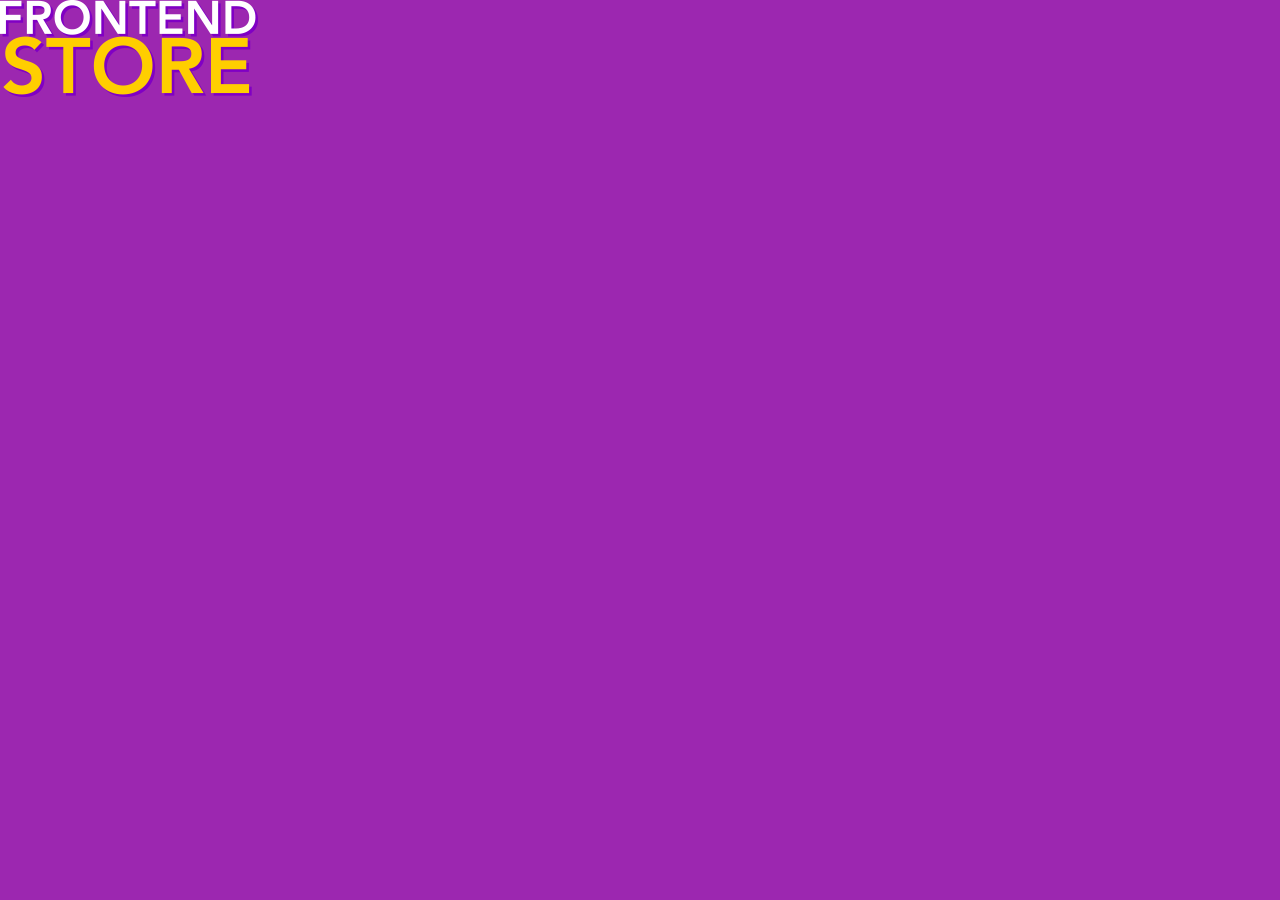
==== index.html @ 8a5e6a5a "6-4 añadiendo logotipo de la Store" ====
<!DOCTYPE html>
<html lang="en">
<head>
    <meta charset="UTF-8">
    <meta http-equiv="X-UA-Compatible" content="IE=edge">
    <meta name="viewport" content="width=device-width, initial-scale=1.0">
    <title>FrontEnd Store</title>
    <link rel="stylesheet" href="css/normalize.css">
    <link rel="stylesheet" href="/css/style.css">
    <link href="https://fonts.googleapis.com/css2?family=Krub:wght@400;700&family=Staatliches&display=swap" rel="stylesheet"> 
</head>
<body>
    <header>
        <a href="index.html">
            <img src="/img/logo.png" alt="Logotipo">
        </a>
    </header>
    
</body>
</html>
---- css/style.css ----
:root {
    --primario: #9C27B0;
    --primarioOscuro: #89119D;
    --secundario: #FFCE00;
    --secundarioOscuro: rgb(233,187,2);
    --blanco: #FFF;
    --negro: #000;

    --fuentePrincipal: 'Staatliches', cursive;
}

html {
    box-sizing: border-box;
    font-size: 62.5%;
}

*, *::before, *:after {
    box-sizing: inherit;
}

/* Globales */

body {
    background-color: var(--primario);
    font-size: 1.6rem;
    line-height: 1.5;
}

p {
    font-size: 1.8rem;
    font-family: Arial, Helvetica, sans-serif;
    color: var(--blanco);
}

a {
    text-decoration: none;
}

img {
    max-width: 100%;
}

.contenedor {
    max-width: 120rem;
    margin: 0 auto;;
}

h1,h2,h3 {
    text-align: center;
    color: var(--secundario);
    font-family: var(--fuentePrincipal);
}

h1 {
    font-size: 4rem;
}

h2 {
    font-size: 3.2rem;
}

h3 {
    font-size: 2.4rem;
}
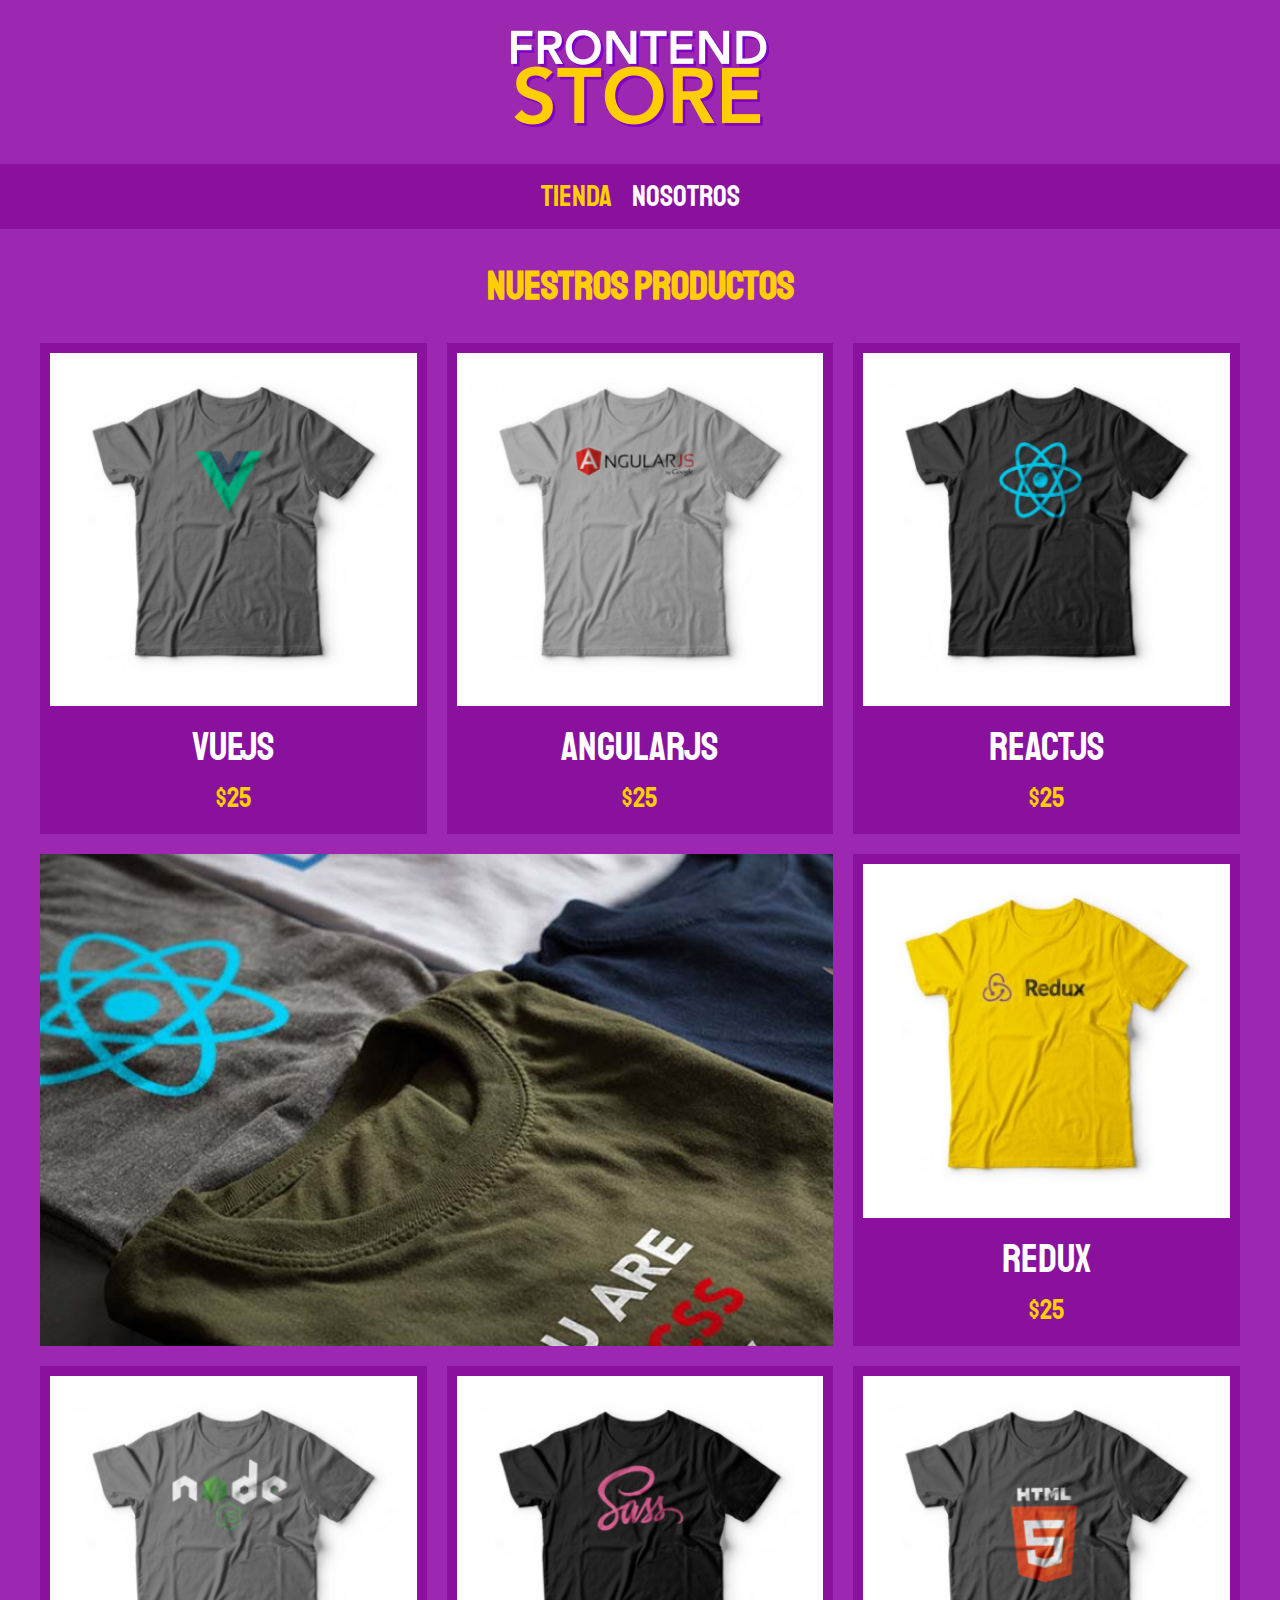
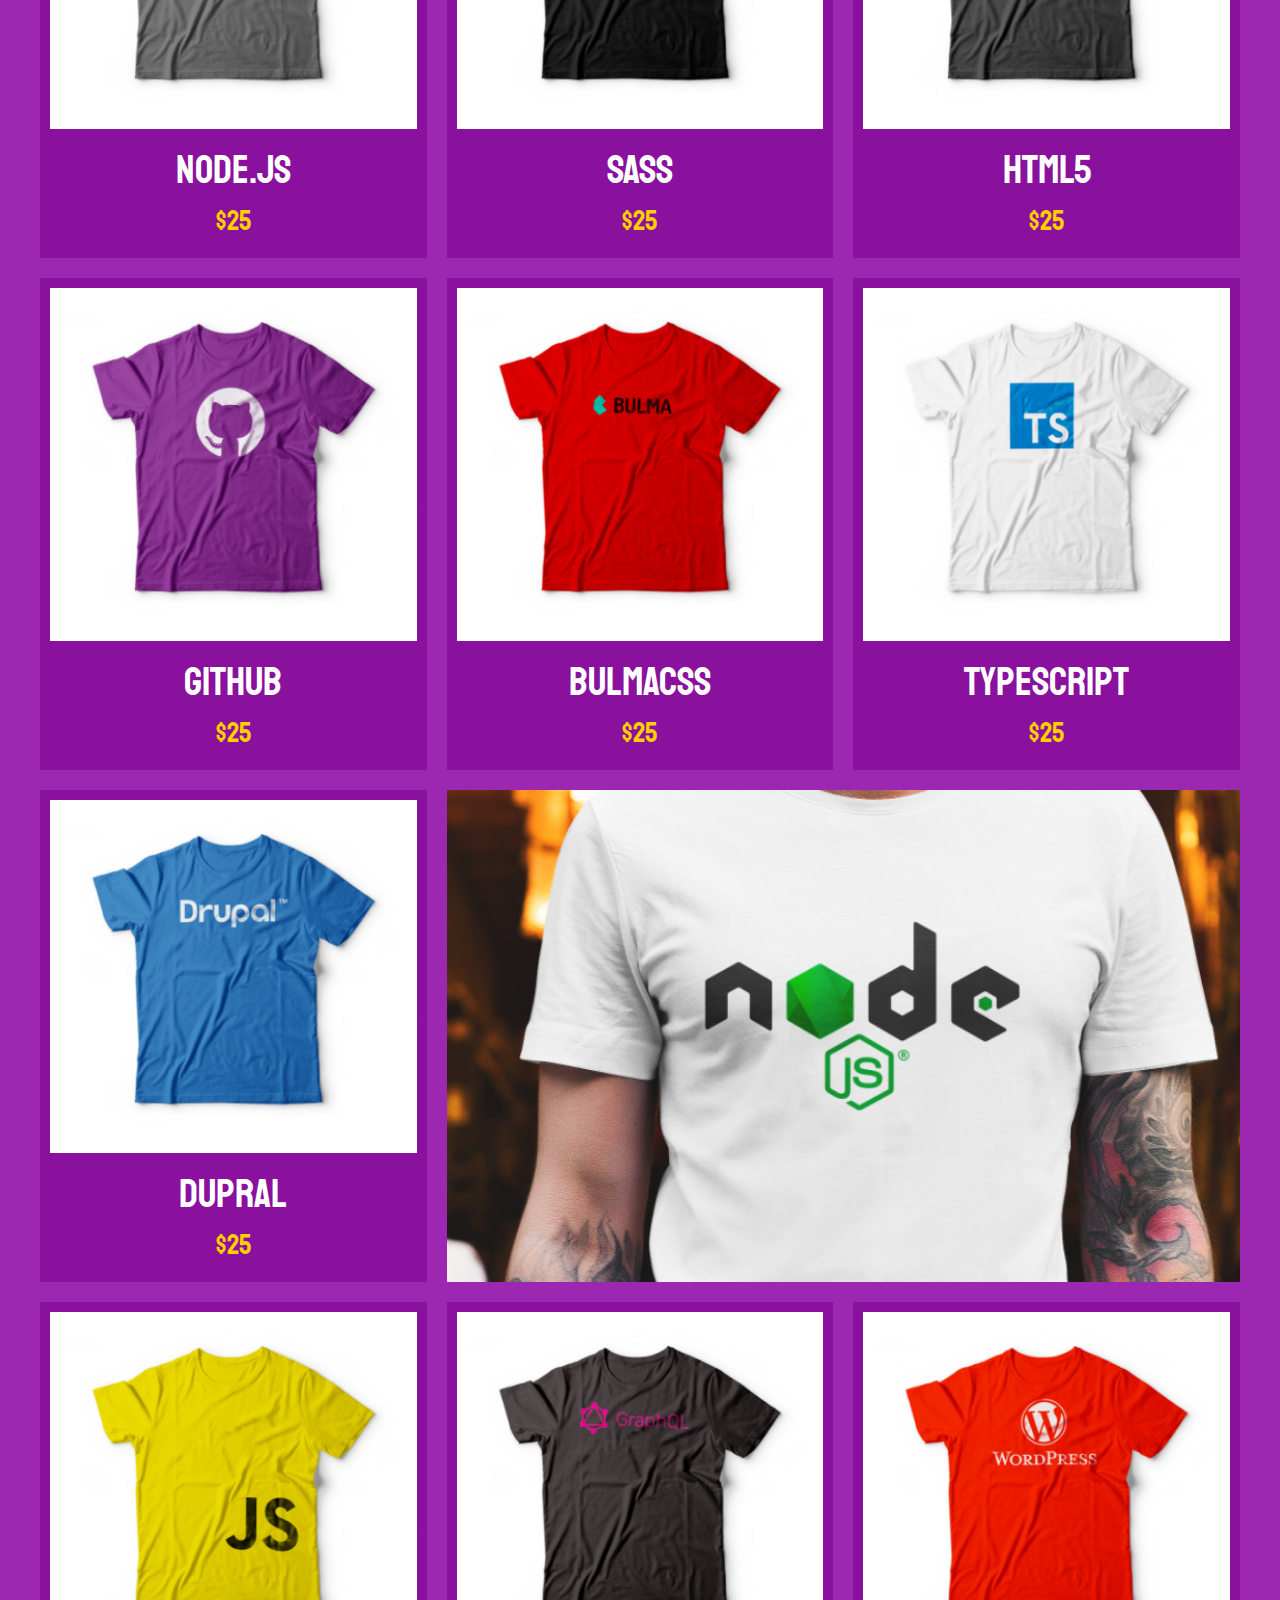
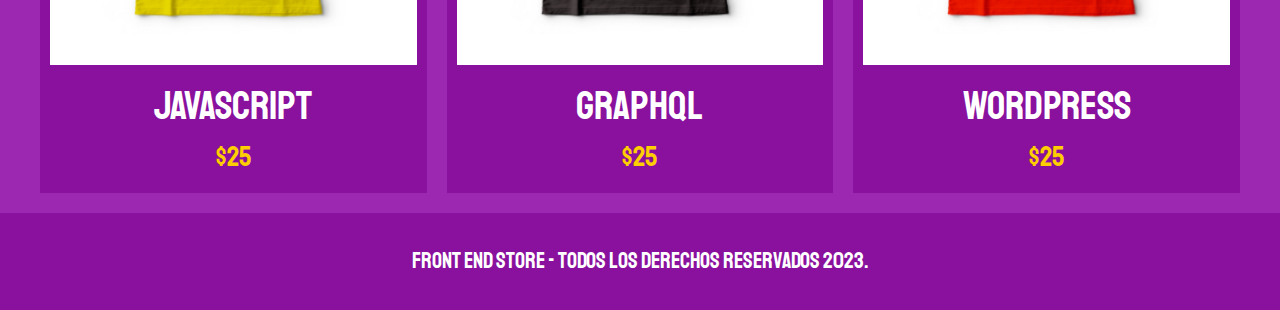
==== commit 260bd896: "Proyecto Finalizado" ====
--- a/index.html
+++ b/index.html
@@ -10,11 +10,155 @@
     <link href="https://fonts.googleapis.com/css2?family=Krub:wght@400;700&family=Staatliches&display=swap" rel="stylesheet"> 
 </head>
 <body>
-    <header>
+    <header class="header">
         <a href="index.html">
-            <img src="/img/logo.png" alt="Logotipo">
+            <img class="header__logo" src="/img/logo.png" alt="Logotipo">
         </a>
     </header>
+
+    <nav class="navegacion">
+        <a class="navegacion__enlace navegacion__enlace--activo" href="index.html">Tienda</a>
+        <a class="navegacion__enlace" href="nosotros.html">Nosotros</a>
+    </nav>
     
+    <main class="contenedor">
+        <h1>Nuestros Productos</h1>
+
+        <div class="grid">
+            <div class="producto">
+                <a href="producto.html">
+                    <img class="producto__imagen" src="img/1.jpg" alt="imagen camisa">
+                    <div class="producto__informacion">
+                        <p class="producto__nombre">VueJS</p>
+                        <p class="producto__precio">$25</p>
+                    </div>
+                </a>
+            </div> <!-- .producto -->
+            <div class="producto">
+                <a href="producto.html">
+                    <img class="producto__imagen" src="img/2.jpg" alt="imagen camisa">
+                    <div class="producto__informacion">
+                        <p class="producto__nombre">AngularJS</p>
+                        <p class="producto__precio">$25</p>
+                    </div>
+                </a>
+            </div> <!-- .producto -->
+            <div class="producto">
+                <a href="producto.html">
+                    <img class="producto__imagen" src="img/3.jpg" alt="imagen camisa">
+                    <div class="producto__informacion">
+                        <p class="producto__nombre">ReactJS</p>
+                        <p class="producto__precio">$25</p>
+                    </div>
+                </a>
+            </div> <!-- .producto -->
+            <div class="producto">
+                <a href="producto.html">
+                    <img class="producto__imagen" src="img/4.jpg" alt="imagen camisa">
+                    <div class="producto__informacion">
+                        <p class="producto__nombre">Redux</p>
+                        <p class="producto__precio">$25</p>
+                    </div>
+                </a>
+            </div> <!-- .producto -->
+            <div class="producto">
+                <a href="producto.html">
+                    <img class="producto__imagen" src="img/5.jpg" alt="imagen camisa">
+                    <div class="producto__informacion">
+                        <p class="producto__nombre">Node.JS</p>
+                        <p class="producto__precio">$25</p>
+                    </div>
+                </a>
+            </div> <!-- .producto -->
+            <div class="producto">
+                <a href="producto.html">
+                    <img class="producto__imagen" src="img/6.jpg" alt="imagen camisa">
+                    <div class="producto__informacion">
+                        <p class="producto__nombre">SASS</p>
+                        <p class="producto__precio">$25</p>
+                    </div>
+                </a>
+            </div> <!-- .producto -->
+            <div class="producto">
+                <a href="producto.html">
+                    <img class="producto__imagen" src="img/7.jpg" alt="imagen camisa">
+                    <div class="producto__informacion">
+                        <p class="producto__nombre">HTML5</p>
+                        <p class="producto__precio">$25</p>
+                    </div>
+                </a>
+            </div> <!-- .producto -->
+            <div class="producto">
+                <a href="producto.html">
+                    <img class="producto__imagen" src="img/8.jpg" alt="imagen camisa">
+                    <div class="producto__informacion">
+                        <p class="producto__nombre">GitHub</p>
+                        <p class="producto__precio">$25</p>
+                    </div>
+                </a>
+            </div> <!-- .producto -->
+            <div class="producto">
+                <a href="producto.html">
+                    <img class="producto__imagen" src="img/9.jpg" alt="imagen camisa">
+                    <div class="producto__informacion">
+                        <p class="producto__nombre">BulmaCSS</p>
+                        <p class="producto__precio">$25</p>
+                    </div>
+                </a>
+            </div> <!-- .producto -->
+            <div class="producto">
+                <a href="producto.html">
+                    <img class="producto__imagen" src="img/10.jpg" alt="imagen camisa">
+                    <div class="producto__informacion">
+                        <p class="producto__nombre">TypeScript</p>
+                        <p class="producto__precio">$25</p>
+                    </div>
+                </a>
+            </div> <!-- .producto -->
+            <div class="producto">
+                <a href="producto.html">
+                    <img class="producto__imagen" src="img/11.jpg" alt="imagen camisa">
+                    <div class="producto__informacion">
+                        <p class="producto__nombre">Dupral</p>
+                        <p class="producto__precio">$25</p>
+                    </div>
+                </a>
+            </div> <!-- .producto -->
+            <div class="producto">
+                <a href="producto.html">
+                    <img class="producto__imagen" src="img/12.jpg" alt="imagen camisa">
+                    <div class="producto__informacion">
+                        <p class="producto__nombre">JavaScript</p>
+                        <p class="producto__precio">$25</p>
+                    </div>
+                </a>
+            </div> <!-- .producto -->
+            <div class="producto">
+                <a href="producto.html">
+                    <img class="producto__imagen" src="img/13.jpg" alt="imagen camisa">
+                    <div class="producto__informacion">
+                        <p class="producto__nombre">GraphQL</p>
+                        <p class="producto__precio">$25</p>
+                    </div>
+                </a>
+            </div> <!-- .producto -->
+            <div class="producto">
+                <a href="producto.html">
+                    <img class="producto__imagen" src="img/14.jpg" alt="imagen camisa">
+                    <div class="producto__informacion">
+                        <p class="producto__nombre">WordPress</p>
+                        <p class="producto__precio">$25</p>
+                    </div>
+                </a>
+            </div> <!-- .producto -->
+
+            <div class="grafico grafico--camisas"></div>
+            <div class="grafico grafico--node"></div>
+        </div>
+    </main>
+
+    <footer class="footer">
+        <p class="footer__texto">Front End Store - Todos los derechos reservados 2023.</p>
+    </footer>
 </body>
 </html>--- a/css/style.css
+++ b/css/style.css
@@ -37,7 +37,7 @@
 }
 
 img {
-    max-width: 100%;
+    width: 100%;
 }
 
 .contenedor {
@@ -45,7 +45,7 @@
     margin: 0 auto;;
 }
 
-h1,h2,h3 {
+h1, h2, h3 {
     text-align: center;
     color: var(--secundario);
     font-family: var(--fuentePrincipal);
@@ -61,4 +61,187 @@
 
 h3 {
     font-size: 2.4rem;
+}
+
+/* Header */
+.header {
+    display: flex;
+    justify-content: center;
+}
+
+.header__logo {
+    margin: 3rem 0;
+}
+
+/* Footer */
+.footer {
+    background-color: var(--primarioOscuro);
+    padding: 1rem 0;
+    margin-top: 2rem;
+}
+
+.footer__texto {
+    font-family: var(--fuentePrincipal);
+    text-align: center;
+    font-size: 2.2rem;
+}
+
+/* Navegacion */
+.navegacion {
+    background-color: var(--primarioOscuro);
+    padding: 1rem 0;
+    display: flex;
+    justify-content: center;
+    gap: 2rem;
+}
+.navegacion__enlace {
+    font-family: var(--fuentePrincipal);
+    color: var(--blanco);
+    font-size: 3rem;
+
+}
+
+.navegacion__enlace--activo,
+.navegacion__enlace:hover {
+    color: var(--secundario);
+}
+
+/** Grid **/
+
+.grid {
+    display: grid;
+    grid-template-columns: repeat(2, 1fr);
+    gap: 2rem;
+}
+
+@media (min-width: 768px) {
+    .grid {
+        grid-template-columns: repeat(3, 1fr);
+    }
+}
+
+/* Productos */
+.producto {
+    background-color: var(--primarioOscuro);
+    padding: 1rem;
+}
+
+.producto__nombre{
+    font-size: 4rem;
+}
+.producto__precio{
+    font-size: 2.8rem;
+    color: var(--secundario);
+}
+
+.producto__nombre,
+.producto__precio {
+    font-family: var(--fuentePrincipal);
+    margin: 1rem 0;
+    text-align: center;
+    line-height: 1.2;
+}
+
+/* Graficos */
+
+.grafico {
+    min-height: 30rem;
+    background-repeat: no-repeat;
+    background-size: cover;
+    grid-column: 1 / 3;
+}
+.grafico--camisas {
+    grid-row: 2 / 3;
+    background-image: url(../img/grafico1.jpg);
+}
+
+.grafico--node {
+    background-image: url(../img/grafico2.jpg);
+    grid-row: 8 / 9;
+}
+
+@media (min-width: 768px) {
+    .grafico--node {
+        grid-row:  5/ 6;
+        grid-column: 2 / 4;
+    }
+}
+
+/* Nosotros */
+.nosotros {
+    display: grid;
+    grid-template-rows: repeat(2, auto);
+}
+
+@media (min-width: 768px) {
+    .nosotros {
+        display: grid;
+        grid-template-columns: repeat(2, 1fr);
+        column-gap: 2rem;
+    }
+}
+
+.nosotros__imagen{
+    grid-row: 1 / 2;
+}
+@media (min-width: 768px) {
+    .nosotros__imagen {
+        grid-column: 2 / 3;
+    }
+}
+
+/* Bloques */
+.bloques {
+    display: grid;
+    grid-template-columns: repeat(2, 1fr);
+    gap: 2rem;
+}
+@media (min-width: 768px){
+    .bloques {
+        grid-template-columns: repeat(4, 1fr);
+    }
+}
+
+.bloque {
+    text-align: center;
+}
+.bloque__titulo{
+    margin: 0;
+}
+
+
+/* Pagina del Producto */
+@media (min-width: 768px) {
+    .camisa {
+        display: grid;
+        grid-template-columns: repeat(2, 1fr);
+        column-gap: 2rem;
+    }
+}
+
+.formulario {
+    display: grid;
+    grid-template-columns: repeat(2, 1fr);
+    gap: 2rem;
+}
+.formulario__campo{
+    border: 1rem solid var(--primarioOscuro);
+    background-color:transparent;
+    color: var(--blanco);
+    font-size: 2rem;
+    font-family: Arial, Helvetica, sans-serif;
+    padding: 1rem;
+}
+.formulario__submit{
+    background-color: var(--secundario);
+    border: none;
+    font-size: 2rem;
+    font-family: var(--fuentePrincipal);
+    padding: 2rem;
+    transition: background-color .3s ease;
+    grid-column: 1 / 3;
+}
+.formulario__submit:hover {
+    cursor: pointer;
+    background-color: var(--secundarioOscuro);
 }